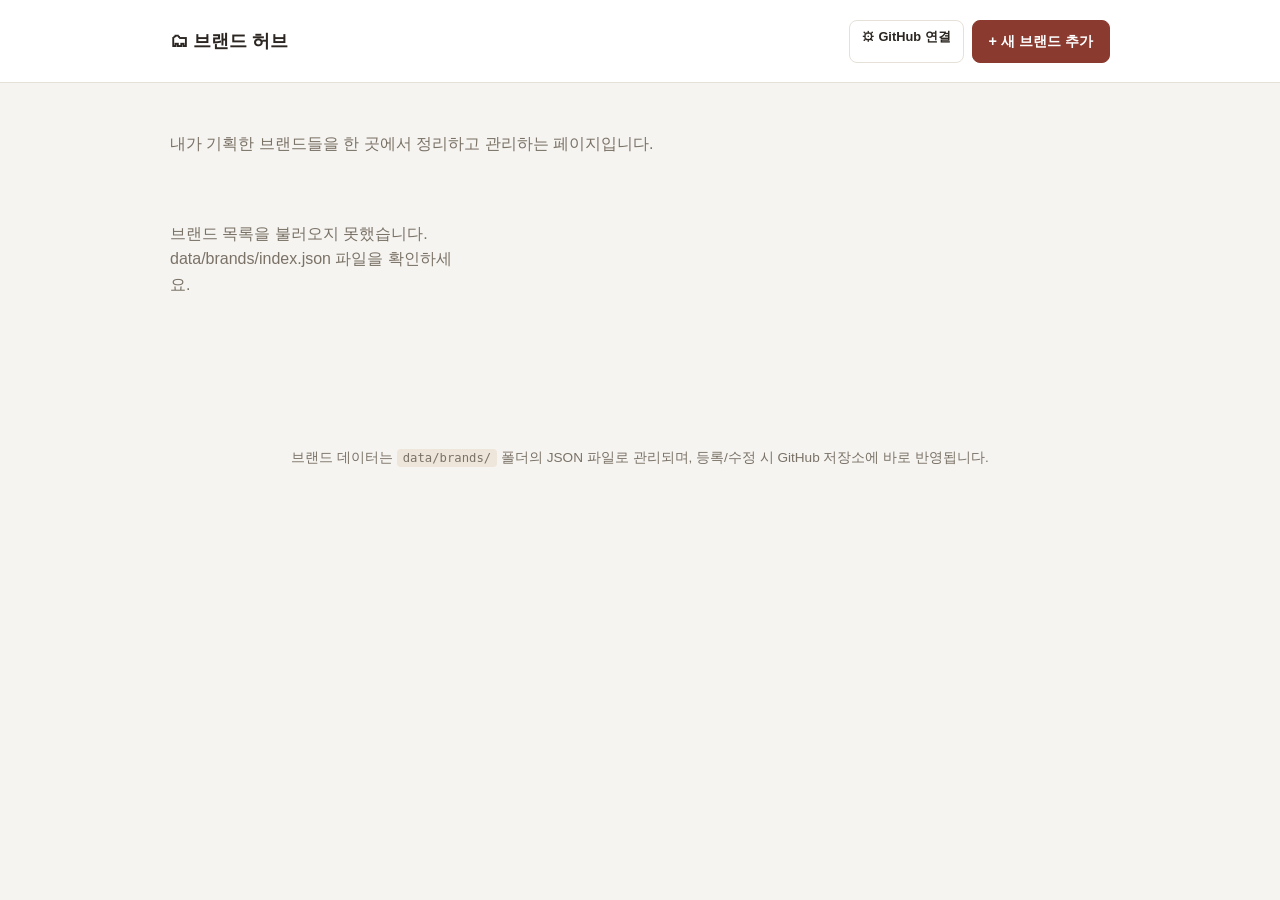
==== index.html @ 1b0bf281 "Add files via upload" ====
<!doctype html>
<html lang="ko">
<head>
<meta charset="UTF-8">
<meta name="viewport" content="width=device-width, initial-scale=1.0">
<title>브랜드 허브</title>
<link rel="stylesheet" href="assets/css/style.css">
</head>
<body>
<header class="topbar">
  <div class="topbar-inner">
    <h1 class="logo">🗂 브랜드 허브</h1>
    <div style="display:flex;gap:8px;">
      <a href="settings.html" class="btn btn-sm">⚙ GitHub 연결</a>
      <a href="add-brand.html" class="btn btn-primary">+ 새 브랜드 추가</a>
    </div>
  </div>
</header>

<main class="container">
  <p class="lead">내가 기획한 브랜드들을 한 곳에서 정리하고 관리하는 페이지입니다.</p>
  <div id="brand-grid" class="brand-grid">
    <p class="empty-msg">불러오는 중...</p>
  </div>
</main>

<footer class="footer">
  <p>브랜드 데이터는 <code>data/brands/</code> 폴더의 JSON 파일로 관리되며, 등록/수정 시 GitHub 저장소에 바로 반영됩니다.</p>
</footer>

<script src="assets/js/index.js"></script>
</body>
</html>
---- assets/css/style.css ----
:root{
  --bg:#f6f4f0;
  --card-bg:#ffffff;
  --text:#2b2621;
  --text-muted:#7a7267;
  --border:#e6e1d8;
  --accent:#8B3A2F;
  --accent-2:#4A3728;
  --danger:#c0392b;
  --ok:#2e7d32;
  --warn:#b8860b;
  --radius:12px;
  --shadow:0 2px 10px rgba(0,0,0,0.06);
  font-size:16px;
}

*{box-sizing:border-box;}
html,body{margin:0;padding:0;}
body{
  background:var(--bg);
  color:var(--text);
  font-family:-apple-system,BlinkMacSystemFont,"Malgun Gothic","Apple SD Gothic Neo",sans-serif;
  line-height:1.6;
}
a{color:inherit;text-decoration:none;}
img{max-width:100%;display:block;}
code{background:#eee6da;padding:2px 6px;border-radius:4px;font-size:.9em;}

.container{max-width:980px;margin:0 auto;padding:32px 20px 80px;}

.topbar{
  background:var(--card-bg);
  border-bottom:1px solid var(--border);
  position:sticky;top:0;z-index:10;
}
.topbar-inner{
  max-width:980px;margin:0 auto;padding:14px 20px;
  display:flex;align-items:center;justify-content:space-between;
}
.logo{font-size:1.15rem;font-weight:800;}
.badge{font-size:.85rem;color:var(--text-muted);}

.btn{
  display:inline-block;padding:9px 16px;border-radius:8px;
  border:1px solid var(--border);background:#fff;cursor:pointer;
  font-size:.9rem;font-weight:600;
}
.btn:hover{background:#f1ede6;}
.btn-primary{background:var(--accent);border-color:var(--accent);color:#fff;}
.btn-primary:hover{background:#752f26;}
.btn-danger{color:var(--danger);border-color:var(--danger);background:#fff;}
.btn-sm{padding:6px 12px;font-size:.8rem;}
.btn:disabled{opacity:.5;cursor:not-allowed;}

.lead{color:var(--text-muted);margin-bottom:28px;}

.brand-grid{
  display:grid;grid-template-columns:repeat(auto-fill,minmax(260px,1fr));
  gap:18px;
}
.brand-card{
  background:var(--card-bg);border:1px solid var(--border);border-radius:var(--radius);
  overflow:hidden;box-shadow:var(--shadow);transition:transform .15s ease;
}
.brand-card:hover{transform:translateY(-3px);}
.brand-card-color{height:8px;background:var(--brand-color,#8B3A2F);}
.brand-card-body{padding:18px;}
.brand-card-body h2{margin:0 0 6px;font-size:1.15rem;}
.brand-card .tagline{margin:0 0 8px;font-weight:600;color:var(--brand-color,#8B3A2F);}
.brand-card .summary{margin:0;color:var(--text-muted);font-size:.9rem;}

.empty-msg{color:var(--text-muted);padding:20px 0;}

.footer{text-align:center;color:var(--text-muted);font-size:.85rem;padding:20px;}

/* ---- Brand detail page ---- */
.brand-hero{
  background:var(--card-bg);border:1px solid var(--border);border-radius:var(--radius);
  padding:28px;margin-bottom:22px;box-shadow:var(--shadow);
  border-top:6px solid var(--brand-color,#8B3A2F);
  display:flex;justify-content:space-between;align-items:flex-start;gap:16px;flex-wrap:wrap;
}
.brand-hero h1{margin:0 0 6px;font-size:1.8rem;}
.brand-hero .tagline{font-size:1.1rem;font-weight:700;color:var(--brand-color,#8B3A2F);margin:0 0 10px;}
.brand-hero .swatches{display:flex;gap:8px;margin-top:14px;flex-wrap:wrap;}
.swatch-dot{width:26px;height:26px;border-radius:50%;border:2px solid #fff;box-shadow:0 0 0 1px var(--border);}

.tabs{
  display:flex;gap:4px;overflow-x:auto;border-bottom:2px solid var(--border);
  margin-bottom:22px;
}
.tab-btn{
  padding:10px 16px;background:none;border:none;cursor:pointer;
  font-size:.92rem;font-weight:600;color:var(--text-muted);white-space:nowrap;
  border-bottom:3px solid transparent;margin-bottom:-2px;
}
.tab-btn.active{color:var(--accent);border-bottom-color:var(--accent);}

.tab-panel{display:none;}
.tab-panel.active{display:block;animation:fade .15s ease;}
@keyframes fade{from{opacity:0}to{opacity:1}}

.section-block{background:var(--card-bg);border:1px solid var(--border);border-radius:var(--radius);padding:22px;margin-bottom:16px;box-shadow:var(--shadow);}
.section-block h3{margin-top:0;font-size:1rem;color:var(--text-muted);text-transform:uppercase;letter-spacing:.03em;}
.section-block p{margin:6px 0 0;white-space:pre-wrap;}

.color-grid{display:grid;grid-template-columns:repeat(auto-fill,minmax(160px,1fr));gap:14px;}
.color-card{border-radius:10px;overflow:hidden;border:1px solid var(--border);cursor:pointer;background:#fff;}
.color-swatch{height:80px;}
.color-info{padding:10px 12px;}
.color-info .name{font-weight:700;font-size:.9rem;}
.color-info .hex{font-family:monospace;color:var(--text-muted);font-size:.85rem;}
.color-info .usage{font-size:.8rem;color:var(--text-muted);margin-top:4px;}

.slogan-main{font-size:1.6rem;font-weight:800;color:var(--accent);margin:0 0 18px;}
.slogan-list{list-style:none;padding:0;margin:0;display:flex;flex-direction:column;gap:10px;}
.slogan-list li{background:#f1ede6;padding:12px 16px;border-radius:8px;font-weight:600;}

.menu-section-title{font-size:1.05rem;font-weight:800;margin:26px 0 12px;}
.menu-section-title:first-child{margin-top:0;}
.menu-grid{display:grid;grid-template-columns:repeat(auto-fill,minmax(220px,1fr));gap:16px;}
.menu-card{background:var(--card-bg);border:1px solid var(--border);border-radius:var(--radius);overflow:hidden;box-shadow:var(--shadow);}
.menu-card-img{height:130px;background:#eee6da;display:flex;align-items:center;justify-content:center;color:var(--text-muted);font-size:.85rem;}
.menu-card-img img{width:100%;height:100%;object-fit:cover;}
.menu-card-body{padding:14px;}
.menu-card-body h4{margin:0 0 4px;font-size:1rem;}
.menu-card-body .price{font-weight:800;color:var(--accent);}
.menu-card-body .desc{font-size:.85rem;color:var(--text-muted);margin-top:6px;}

.event-card,.season-card{
  background:var(--card-bg);border:1px solid var(--border);border-radius:var(--radius);
  padding:16px;margin-bottom:12px;box-shadow:var(--shadow);
}
.event-card .period,.season-card .period{font-size:.78rem;color:#fff;background:var(--accent-2);display:inline-block;padding:2px 10px;border-radius:20px;margin-bottom:8px;}
.event-card h4,.season-card h4{margin:0 0 6px;}

table{width:100%;border-collapse:collapse;font-size:.9rem;}
th,td{padding:9px 10px;border-bottom:1px solid var(--border);text-align:right;}
th:first-child,td:first-child{text-align:left;}
thead th{color:var(--text-muted);font-weight:700;background:#f1ede6;}
tfoot td{font-weight:800;background:#f1ede6;}

.rate-ok{color:var(--ok);font-weight:700;}
.rate-warn{color:var(--warn);font-weight:700;}
.rate-bad{color:var(--danger);font-weight:700;}

.calc-box{
  display:grid;grid-template-columns:repeat(auto-fit,minmax(160px,1fr));gap:12px;
  background:#f1ede6;padding:18px;border-radius:10px;margin:16px 0;align-items:end;
}
.field{display:flex;flex-direction:column;gap:6px;}
.field label{font-size:.8rem;color:var(--text-muted);font-weight:700;}
input,select,textarea{
  padding:9px 10px;border:1px solid var(--border);border-radius:8px;font-size:.92rem;
  font-family:inherit;background:#fff;color:var(--text);width:100%;
}
textarea{resize:vertical;}

.calc-result{display:flex;gap:20px;flex-wrap:wrap;margin-top:14px;}
.calc-result .item{background:#fff;border:1px solid var(--border);border-radius:8px;padding:12px 18px;min-width:120px;}
.calc-result .item .label{font-size:.78rem;color:var(--text-muted);}
.calc-result .item .value{font-size:1.25rem;font-weight:800;}

.row-actions{display:flex;justify-content:flex-end;gap:8px;}

/* ---- Add / edit brand form ---- */
.form-section{background:var(--card-bg);border:1px solid var(--border);border-radius:var(--radius);padding:22px;margin-bottom:18px;box-shadow:var(--shadow);}
.form-section h2{margin-top:0;font-size:1.05rem;}
.form-grid{display:grid;grid-template-columns:repeat(auto-fit,minmax(200px,1fr));gap:14px;}
.repeat-row{
  display:grid;grid-template-columns:repeat(auto-fit,minmax(140px,1fr)) auto;
  gap:10px;align-items:center;border:1px dashed var(--border);border-radius:8px;padding:12px;margin-bottom:10px;
}
.remove-btn{background:none;border:none;color:var(--danger);cursor:pointer;font-size:1.1rem;padding:4px 8px;}
.add-row-btn{margin-top:6px;}

pre#json-preview{
  background:#1e1a16;color:#f1ede6;padding:16px;border-radius:10px;overflow:auto;
  max-height:400px;font-size:.82rem;
}

.hint{font-size:.82rem;color:var(--text-muted);margin-top:4px;}
.step{display:flex;gap:12px;margin-bottom:14px;align-items:flex-start;}
.step-num{background:var(--accent);color:#fff;border-radius:50%;width:26px;height:26px;flex:none;display:flex;align-items:center;justify-content:center;font-weight:800;font-size:.85rem;}

/* GitHub connection banner */
.gh-banner{
  display:flex;justify-content:space-between;align-items:center;gap:12px;flex-wrap:wrap;
  padding:14px 18px;border-radius:10px;margin-bottom:20px;font-size:.9rem;
}
.gh-banner.warn{background:#fdf0e6;border:1px solid #eecfa8;color:#8a5a1c;}
.gh-banner.ok{background:#e9f5ea;border:1px solid #b9dcbb;color:#255c2a;}

.submit-status{margin-top:12px;font-weight:700;}
.submit-status.err{color:var(--danger);}
.submit-status.ok{color:var(--ok);}

details.advanced{margin-top:10px;}
details.advanced summary{cursor:pointer;color:var(--text-muted);font-size:.85rem;font-weight:600;}
details.advanced .adv-body{margin-top:10px;}

@media(max-width:640px){
  .container{padding:20px 14px 60px;}
  .brand-hero{padding:20px;}
}
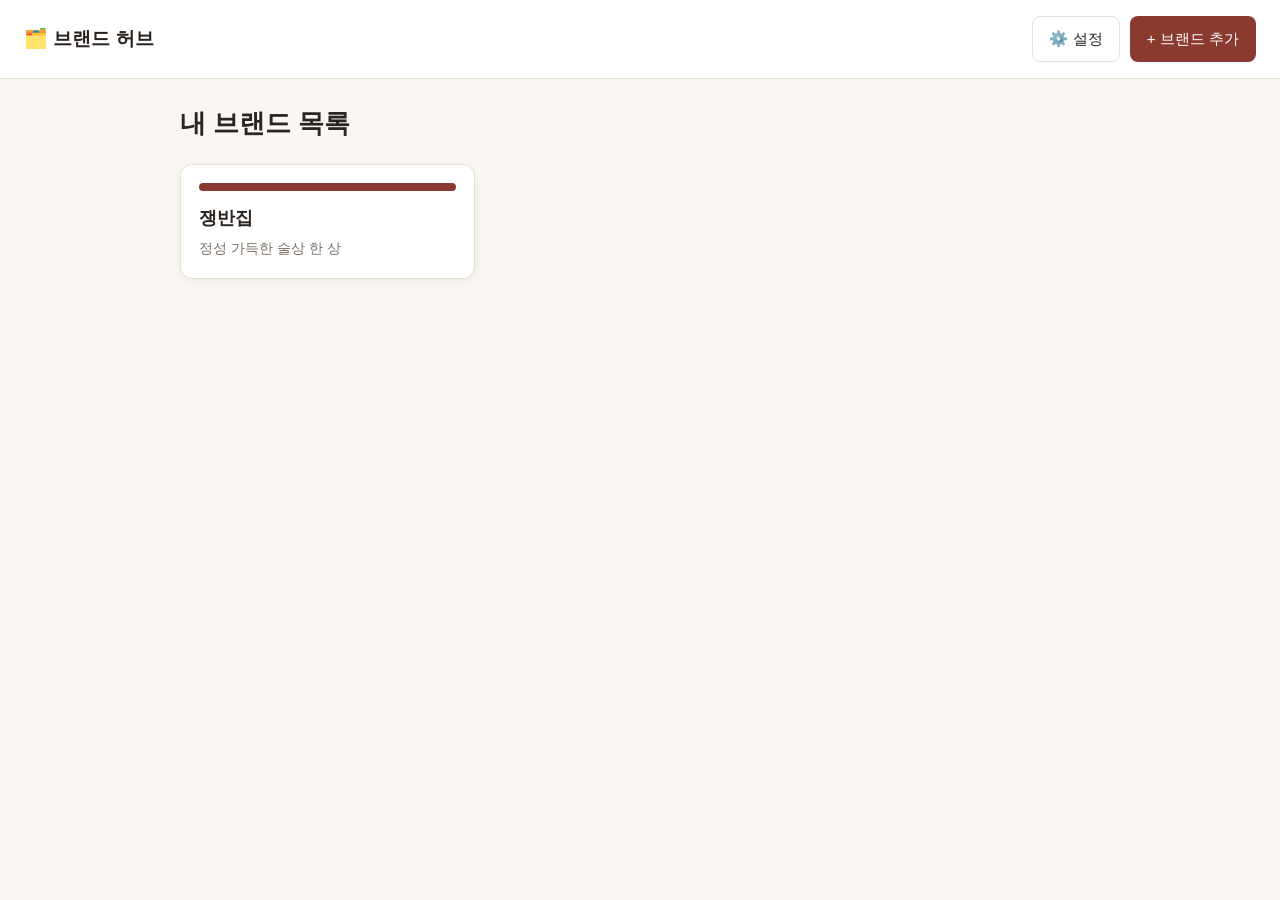
==== commit f2ee43aa: "Add files via upload" ====
--- a/index.html
+++ b/index.html
@@ -1,4 +1,4 @@
-<!doctype html>
+<!DOCTYPE html>
 <html lang="ko">
 <head>
 <meta charset="UTF-8">
@@ -7,27 +7,23 @@
 <link rel="stylesheet" href="assets/css/style.css">
 </head>
 <body>
-<header class="topbar">
-  <div class="topbar-inner">
-    <h1 class="logo">🗂 브랜드 허브</h1>
-    <div style="display:flex;gap:8px;">
-      <a href="settings.html" class="btn btn-sm">⚙ GitHub 연결</a>
-      <a href="add-brand.html" class="btn btn-primary">+ 새 브랜드 추가</a>
+  <header class="site-header">
+    <a class="logo" href="index.html">🗂️ 브랜드 허브</a>
+    <nav>
+      <a class="btn" href="settings.html">⚙️ 설정</a>
+      <a class="btn btn-primary" href="add-brand.html">+ 브랜드 추가</a>
+    </nav>
+  </header>
+
+  <main class="container">
+    <div class="page-title-row">
+      <h1>내 브랜드 목록</h1>
     </div>
-  </div>
-</header>
+    <div id="brand-list" class="brand-grid">
+      <p class="empty-msg">불러오는 중...</p>
+    </div>
+  </main>
 
-<main class="container">
-  <p class="lead">내가 기획한 브랜드들을 한 곳에서 정리하고 관리하는 페이지입니다.</p>
-  <div id="brand-grid" class="brand-grid">
-    <p class="empty-msg">불러오는 중...</p>
-  </div>
-</main>
-
-<footer class="footer">
-  <p>브랜드 데이터는 <code>data/brands/</code> 폴더의 JSON 파일로 관리되며, 등록/수정 시 GitHub 저장소에 바로 반영됩니다.</p>
-</footer>
-
-<script src="assets/js/index.js"></script>
+  <script src="assets/js/index.js"></script>
 </body>
 </html>
--- a/assets/css/style.css
+++ b/assets/css/style.css
@@ -1,205 +1,330 @@
-:root{
-  --bg:#f6f4f0;
-  --card-bg:#ffffff;
-  --text:#2b2621;
-  --text-muted:#7a7267;
-  --border:#e6e1d8;
-  --accent:#8B3A2F;
-  --accent-2:#4A3728;
-  --danger:#c0392b;
-  --ok:#2e7d32;
-  --warn:#b8860b;
-  --radius:12px;
-  --shadow:0 2px 10px rgba(0,0,0,0.06);
-  font-size:16px;
-}
-
-*{box-sizing:border-box;}
-html,body{margin:0;padding:0;}
-body{
-  background:var(--bg);
-  color:var(--text);
-  font-family:-apple-system,BlinkMacSystemFont,"Malgun Gothic","Apple SD Gothic Neo",sans-serif;
-  line-height:1.6;
-}
-a{color:inherit;text-decoration:none;}
-img{max-width:100%;display:block;}
-code{background:#eee6da;padding:2px 6px;border-radius:4px;font-size:.9em;}
-
-.container{max-width:980px;margin:0 auto;padding:32px 20px 80px;}
-
-.topbar{
-  background:var(--card-bg);
-  border-bottom:1px solid var(--border);
-  position:sticky;top:0;z-index:10;
-}
-.topbar-inner{
-  max-width:980px;margin:0 auto;padding:14px 20px;
-  display:flex;align-items:center;justify-content:space-between;
-}
-.logo{font-size:1.15rem;font-weight:800;}
-.badge{font-size:.85rem;color:var(--text-muted);}
-
-.btn{
-  display:inline-block;padding:9px 16px;border-radius:8px;
-  border:1px solid var(--border);background:#fff;cursor:pointer;
-  font-size:.9rem;font-weight:600;
-}
-.btn:hover{background:#f1ede6;}
-.btn-primary{background:var(--accent);border-color:var(--accent);color:#fff;}
-.btn-primary:hover{background:#752f26;}
-.btn-danger{color:var(--danger);border-color:var(--danger);background:#fff;}
-.btn-sm{padding:6px 12px;font-size:.8rem;}
-.btn:disabled{opacity:.5;cursor:not-allowed;}
-
-.lead{color:var(--text-muted);margin-bottom:28px;}
-
-.brand-grid{
-  display:grid;grid-template-columns:repeat(auto-fill,minmax(260px,1fr));
-  gap:18px;
-}
-.brand-card{
-  background:var(--card-bg);border:1px solid var(--border);border-radius:var(--radius);
-  overflow:hidden;box-shadow:var(--shadow);transition:transform .15s ease;
-}
-.brand-card:hover{transform:translateY(-3px);}
-.brand-card-color{height:8px;background:var(--brand-color,#8B3A2F);}
-.brand-card-body{padding:18px;}
-.brand-card-body h2{margin:0 0 6px;font-size:1.15rem;}
-.brand-card .tagline{margin:0 0 8px;font-weight:600;color:var(--brand-color,#8B3A2F);}
-.brand-card .summary{margin:0;color:var(--text-muted);font-size:.9rem;}
-
-.empty-msg{color:var(--text-muted);padding:20px 0;}
-
-.footer{text-align:center;color:var(--text-muted);font-size:.85rem;padding:20px;}
-
-/* ---- Brand detail page ---- */
-.brand-hero{
-  background:var(--card-bg);border:1px solid var(--border);border-radius:var(--radius);
-  padding:28px;margin-bottom:22px;box-shadow:var(--shadow);
-  border-top:6px solid var(--brand-color,#8B3A2F);
-  display:flex;justify-content:space-between;align-items:flex-start;gap:16px;flex-wrap:wrap;
-}
-.brand-hero h1{margin:0 0 6px;font-size:1.8rem;}
-.brand-hero .tagline{font-size:1.1rem;font-weight:700;color:var(--brand-color,#8B3A2F);margin:0 0 10px;}
-.brand-hero .swatches{display:flex;gap:8px;margin-top:14px;flex-wrap:wrap;}
-.swatch-dot{width:26px;height:26px;border-radius:50%;border:2px solid #fff;box-shadow:0 0 0 1px var(--border);}
-
-.tabs{
-  display:flex;gap:4px;overflow-x:auto;border-bottom:2px solid var(--border);
-  margin-bottom:22px;
-}
-.tab-btn{
-  padding:10px 16px;background:none;border:none;cursor:pointer;
-  font-size:.92rem;font-weight:600;color:var(--text-muted);white-space:nowrap;
-  border-bottom:3px solid transparent;margin-bottom:-2px;
-}
-.tab-btn.active{color:var(--accent);border-bottom-color:var(--accent);}
-
-.tab-panel{display:none;}
-.tab-panel.active{display:block;animation:fade .15s ease;}
-@keyframes fade{from{opacity:0}to{opacity:1}}
-
-.section-block{background:var(--card-bg);border:1px solid var(--border);border-radius:var(--radius);padding:22px;margin-bottom:16px;box-shadow:var(--shadow);}
-.section-block h3{margin-top:0;font-size:1rem;color:var(--text-muted);text-transform:uppercase;letter-spacing:.03em;}
-.section-block p{margin:6px 0 0;white-space:pre-wrap;}
-
-.color-grid{display:grid;grid-template-columns:repeat(auto-fill,minmax(160px,1fr));gap:14px;}
-.color-card{border-radius:10px;overflow:hidden;border:1px solid var(--border);cursor:pointer;background:#fff;}
-.color-swatch{height:80px;}
-.color-info{padding:10px 12px;}
-.color-info .name{font-weight:700;font-size:.9rem;}
-.color-info .hex{font-family:monospace;color:var(--text-muted);font-size:.85rem;}
-.color-info .usage{font-size:.8rem;color:var(--text-muted);margin-top:4px;}
-
-.slogan-main{font-size:1.6rem;font-weight:800;color:var(--accent);margin:0 0 18px;}
-.slogan-list{list-style:none;padding:0;margin:0;display:flex;flex-direction:column;gap:10px;}
-.slogan-list li{background:#f1ede6;padding:12px 16px;border-radius:8px;font-weight:600;}
-
-.menu-section-title{font-size:1.05rem;font-weight:800;margin:26px 0 12px;}
-.menu-section-title:first-child{margin-top:0;}
-.menu-grid{display:grid;grid-template-columns:repeat(auto-fill,minmax(220px,1fr));gap:16px;}
-.menu-card{background:var(--card-bg);border:1px solid var(--border);border-radius:var(--radius);overflow:hidden;box-shadow:var(--shadow);}
-.menu-card-img{height:130px;background:#eee6da;display:flex;align-items:center;justify-content:center;color:var(--text-muted);font-size:.85rem;}
-.menu-card-img img{width:100%;height:100%;object-fit:cover;}
-.menu-card-body{padding:14px;}
-.menu-card-body h4{margin:0 0 4px;font-size:1rem;}
-.menu-card-body .price{font-weight:800;color:var(--accent);}
-.menu-card-body .desc{font-size:.85rem;color:var(--text-muted);margin-top:6px;}
-
-.event-card,.season-card{
-  background:var(--card-bg);border:1px solid var(--border);border-radius:var(--radius);
-  padding:16px;margin-bottom:12px;box-shadow:var(--shadow);
-}
-.event-card .period,.season-card .period{font-size:.78rem;color:#fff;background:var(--accent-2);display:inline-block;padding:2px 10px;border-radius:20px;margin-bottom:8px;}
-.event-card h4,.season-card h4{margin:0 0 6px;}
-
-table{width:100%;border-collapse:collapse;font-size:.9rem;}
-th,td{padding:9px 10px;border-bottom:1px solid var(--border);text-align:right;}
-th:first-child,td:first-child{text-align:left;}
-thead th{color:var(--text-muted);font-weight:700;background:#f1ede6;}
-tfoot td{font-weight:800;background:#f1ede6;}
-
-.rate-ok{color:var(--ok);font-weight:700;}
-.rate-warn{color:var(--warn);font-weight:700;}
-.rate-bad{color:var(--danger);font-weight:700;}
-
-.calc-box{
-  display:grid;grid-template-columns:repeat(auto-fit,minmax(160px,1fr));gap:12px;
-  background:#f1ede6;padding:18px;border-radius:10px;margin:16px 0;align-items:end;
-}
-.field{display:flex;flex-direction:column;gap:6px;}
-.field label{font-size:.8rem;color:var(--text-muted);font-weight:700;}
-input,select,textarea{
-  padding:9px 10px;border:1px solid var(--border);border-radius:8px;font-size:.92rem;
-  font-family:inherit;background:#fff;color:var(--text);width:100%;
-}
-textarea{resize:vertical;}
-
-.calc-result{display:flex;gap:20px;flex-wrap:wrap;margin-top:14px;}
-.calc-result .item{background:#fff;border:1px solid var(--border);border-radius:8px;padding:12px 18px;min-width:120px;}
-.calc-result .item .label{font-size:.78rem;color:var(--text-muted);}
-.calc-result .item .value{font-size:1.25rem;font-weight:800;}
-
-.row-actions{display:flex;justify-content:flex-end;gap:8px;}
-
-/* ---- Add / edit brand form ---- */
-.form-section{background:var(--card-bg);border:1px solid var(--border);border-radius:var(--radius);padding:22px;margin-bottom:18px;box-shadow:var(--shadow);}
-.form-section h2{margin-top:0;font-size:1.05rem;}
-.form-grid{display:grid;grid-template-columns:repeat(auto-fit,minmax(200px,1fr));gap:14px;}
-.repeat-row{
-  display:grid;grid-template-columns:repeat(auto-fit,minmax(140px,1fr)) auto;
-  gap:10px;align-items:center;border:1px dashed var(--border);border-radius:8px;padding:12px;margin-bottom:10px;
-}
-.remove-btn{background:none;border:none;color:var(--danger);cursor:pointer;font-size:1.1rem;padding:4px 8px;}
-.add-row-btn{margin-top:6px;}
-
-pre#json-preview{
-  background:#1e1a16;color:#f1ede6;padding:16px;border-radius:10px;overflow:auto;
-  max-height:400px;font-size:.82rem;
-}
-
-.hint{font-size:.82rem;color:var(--text-muted);margin-top:4px;}
-.step{display:flex;gap:12px;margin-bottom:14px;align-items:flex-start;}
-.step-num{background:var(--accent);color:#fff;border-radius:50%;width:26px;height:26px;flex:none;display:flex;align-items:center;justify-content:center;font-weight:800;font-size:.85rem;}
-
-/* GitHub connection banner */
-.gh-banner{
-  display:flex;justify-content:space-between;align-items:center;gap:12px;flex-wrap:wrap;
-  padding:14px 18px;border-radius:10px;margin-bottom:20px;font-size:.9rem;
-}
-.gh-banner.warn{background:#fdf0e6;border:1px solid #eecfa8;color:#8a5a1c;}
-.gh-banner.ok{background:#e9f5ea;border:1px solid #b9dcbb;color:#255c2a;}
-
-.submit-status{margin-top:12px;font-weight:700;}
-.submit-status.err{color:var(--danger);}
-.submit-status.ok{color:var(--ok);}
-
-details.advanced{margin-top:10px;}
-details.advanced summary{cursor:pointer;color:var(--text-muted);font-size:.85rem;font-weight:600;}
-details.advanced .adv-body{margin-top:10px;}
-
-@media(max-width:640px){
-  .container{padding:20px 14px 60px;}
-  .brand-hero{padding:20px;}
-}
+:root {
+  --brand-color: #8B3A2F;
+  --bg: #faf7f2;
+  --surface: #ffffff;
+  --border: #e8e0d6;
+  --text: #2b2420;
+  --text-muted: #7a7167;
+  --radius: 12px;
+  --shadow: 0 2px 10px rgba(0,0,0,0.06);
+}
+
+* { box-sizing: border-box; }
+
+body {
+  margin: 0;
+  font-family: "Pretendard", "Apple SD Gothic Neo", "Malgun Gothic", sans-serif;
+  background: var(--bg);
+  color: var(--text);
+  line-height: 1.6;
+}
+
+a { color: inherit; }
+
+.site-header {
+  display: flex;
+  align-items: center;
+  justify-content: space-between;
+  padding: 16px 24px;
+  background: var(--surface);
+  border-bottom: 1px solid var(--border);
+  position: sticky;
+  top: 0;
+  z-index: 10;
+}
+.site-header .logo {
+  font-weight: 700;
+  font-size: 1.2rem;
+  text-decoration: none;
+  color: var(--text);
+}
+.site-header nav { display: flex; gap: 10px; }
+
+.container {
+  max-width: 960px;
+  margin: 0 auto;
+  padding: 24px 20px 80px;
+}
+
+.btn {
+  display: inline-flex;
+  align-items: center;
+  gap: 6px;
+  padding: 10px 16px;
+  border-radius: 8px;
+  border: 1px solid var(--border);
+  background: var(--surface);
+  color: var(--text);
+  text-decoration: none;
+  font-size: 0.95rem;
+  cursor: pointer;
+  transition: background .15s, transform .1s;
+}
+.btn:hover { background: #f2ede5; }
+.btn-primary {
+  background: var(--brand-color, #8B3A2F);
+  border-color: transparent;
+  color: #fff;
+}
+.btn-primary:hover { opacity: 0.9; background: var(--brand-color, #8B3A2F); }
+.btn-sm { padding: 6px 12px; font-size: 0.85rem; }
+
+/* ---- brand list (index) ---- */
+.page-title-row {
+  display: flex;
+  justify-content: space-between;
+  align-items: center;
+  margin-bottom: 20px;
+}
+.page-title-row h1 { margin: 0; font-size: 1.6rem; }
+
+.brand-grid {
+  display: grid;
+  grid-template-columns: repeat(auto-fill, minmax(240px, 1fr));
+  gap: 18px;
+}
+.brand-card {
+  display: block;
+  background: var(--surface);
+  border: 1px solid var(--border);
+  border-radius: var(--radius);
+  padding: 18px;
+  text-decoration: none;
+  color: var(--text);
+  box-shadow: var(--shadow);
+  transition: transform .15s;
+}
+.brand-card:hover { transform: translateY(-2px); }
+.brand-card .swatch-bar {
+  height: 8px;
+  border-radius: 4px;
+  margin-bottom: 12px;
+}
+.brand-card h3 { margin: 0 0 4px; font-size: 1.15rem; }
+.brand-card p { margin: 0; color: var(--text-muted); font-size: 0.9rem; }
+
+.empty-msg { color: var(--text-muted); padding: 20px 0; }
+
+/* ---- brand detail ---- */
+.brand-hero {
+  display: flex;
+  justify-content: space-between;
+  align-items: flex-start;
+  gap: 16px;
+  padding: 24px;
+  border-radius: var(--radius);
+  background: color-mix(in srgb, var(--brand-color) 8%, white);
+  border: 1px solid var(--border);
+  margin-bottom: 20px;
+}
+.brand-hero h1 { margin: 0 0 6px; }
+.brand-hero .tagline { margin: 0 0 10px; color: var(--text-muted); }
+.swatches { display: flex; gap: 6px; }
+.swatch-dot { width: 20px; height: 20px; border-radius: 50%; border: 2px solid #fff; box-shadow: 0 0 0 1px var(--border); }
+
+.tabs {
+  display: flex;
+  flex-wrap: wrap;
+  gap: 6px;
+  border-bottom: 1px solid var(--border);
+  margin-bottom: 20px;
+}
+.tab-btn {
+  padding: 10px 14px;
+  border: none;
+  background: none;
+  font-size: 0.92rem;
+  color: var(--text-muted);
+  cursor: pointer;
+  border-bottom: 2px solid transparent;
+}
+.tab-btn.active {
+  color: var(--text);
+  border-bottom-color: var(--brand-color, #8B3A2F);
+  font-weight: 600;
+}
+.tab-panel { display: none; }
+.tab-panel.active { display: block; }
+
+.section-block { margin-bottom: 24px; }
+.section-block h3 { margin: 0 0 8px; font-size: 1.05rem; }
+
+.slogan-main { font-size: 1.4rem; font-weight: 700; margin: 0 0 12px; }
+.slogan-list { padding-left: 20px; color: var(--text-muted); }
+
+.color-grid { display: grid; grid-template-columns: repeat(auto-fill, minmax(180px, 1fr)); gap: 12px; }
+.color-card { display: flex; align-items: center; gap: 12px; padding: 10px; border: 1px solid var(--border); border-radius: 10px; background: var(--surface); cursor: pointer; }
+.color-swatch { width: 42px; height: 42px; border-radius: 8px; flex-shrink: 0; border: 1px solid rgba(0,0,0,0.08); }
+.color-info .name { font-weight: 600; }
+.color-info .hex { font-size: 0.85rem; color: var(--text-muted); }
+.color-info .usage { font-size: 0.8rem; color: var(--text-muted); }
+
+.menu-section-title { font-weight: 700; margin: 18px 0 10px; }
+.menu-grid { display: grid; grid-template-columns: repeat(auto-fill, minmax(180px, 1fr)); gap: 14px; }
+.menu-card { border: 1px solid var(--border); border-radius: 10px; overflow: hidden; background: var(--surface); }
+.menu-card-img { height: 130px; display: flex; align-items: center; justify-content: center; background: #f2ede5; color: var(--text-muted); font-size: 0.85rem; overflow: hidden; }
+.menu-card-img img { width: 100%; height: 100%; object-fit: cover; }
+.menu-card-body { padding: 10px 12px; }
+.menu-card-body h4 { margin: 0 0 4px; font-size: 0.98rem; }
+.menu-card-body .price { font-weight: 700; color: var(--brand-color, #8B3A2F); }
+.menu-card-body .desc { font-size: 0.85rem; color: var(--text-muted); margin-top: 4px; }
+
+.season-card, .event-card {
+  border: 1px solid var(--border);
+  border-radius: 10px;
+  padding: 14px 16px;
+  margin-bottom: 12px;
+  background: var(--surface);
+}
+.season-card .period, .event-card .period {
+  display: inline-block;
+  font-size: 0.78rem;
+  background: #f2ede5;
+  color: var(--text-muted);
+  padding: 2px 8px;
+  border-radius: 999px;
+  margin-bottom: 6px;
+}
+.season-card h4, .event-card h4 { margin: 0 0 4px; }
+
+.file-list { list-style: none; padding: 0; margin: 0; }
+.file-list-item {
+  display: flex;
+  align-items: center;
+  justify-content: space-between;
+  gap: 12px;
+  padding: 12px 14px;
+  border: 1px solid var(--border);
+  border-radius: 10px;
+  background: var(--surface);
+  margin-bottom: 10px;
+}
+.file-list-name { font-weight: 500; }
+.file-pending { opacity: 0.6; cursor: default; pointer-events: none; }
+
+.calc-box { display: flex; flex-wrap: wrap; gap: 14px; align-items: flex-end; }
+.calc-box .field { display: flex; flex-direction: column; gap: 4px; }
+.calc-box .field label { font-size: 0.85rem; color: var(--text-muted); }
+.calc-box input { padding: 8px 10px; border: 1px solid var(--border); border-radius: 8px; font-size: 0.95rem; width: 160px; }
+
+.calc-result { display: flex; flex-wrap: wrap; gap: 20px; margin-top: 16px; }
+.calc-result .item { }
+.calc-result .label { font-size: 0.8rem; color: var(--text-muted); }
+.calc-result .value { font-size: 1.3rem; font-weight: 700; }
+
+table { width: 100%; border-collapse: collapse; margin-top: 8px; }
+th, td { text-align: right; padding: 8px 10px; border-bottom: 1px solid var(--border); font-size: 0.9rem; }
+th:first-child, td:first-child { text-align: left; }
+tfoot td { font-weight: 700; }
+
+.rate-ok { color: #2f7d4f; }
+.rate-warn { color: #b8860b; }
+.rate-bad { color: #c0392b; }
+
+.remove-btn {
+  border: none;
+  background: none;
+  cursor: pointer;
+  color: var(--text-muted);
+  font-size: 1rem;
+}
+.add-row-btn { margin-top: 10px; }
+
+.hint { font-size: 0.82rem; color: var(--text-muted); }
+
+/* ---- forms (add/edit brand, settings) ---- */
+.form-card {
+  background: var(--surface);
+  border: 1px solid var(--border);
+  border-radius: var(--radius);
+  padding: 24px;
+  box-shadow: var(--shadow);
+}
+.field-row { margin-bottom: 16px; }
+.field-row label { display: block; font-size: 0.88rem; font-weight: 600; margin-bottom: 6px; }
+.field-row input[type=text],
+.field-row input[type=number],
+.field-row input[type=url],
+.field-row textarea {
+  width: 100%;
+  padding: 10px 12px;
+  border: 1px solid var(--border);
+  border-radius: 8px;
+  font-size: 0.95rem;
+  font-family: inherit;
+}
+.field-row textarea { min-height: 90px; resize: vertical; }
+.field-row input[type=color] { width: 60px; height: 38px; padding: 2px; border: 1px solid var(--border); border-radius: 8px; }
+
+.repeater-row {
+  border: 1px solid var(--border);
+  border-radius: 10px;
+  padding: 14px;
+  margin-bottom: 12px;
+  background: #fcfaf6;
+  position: relative;
+}
+.repeater-row .row-fields { display: flex; flex-wrap: wrap; gap: 10px; }
+.repeater-row .row-fields > div { flex: 1 1 160px; }
+.repeater-row .remove-row-btn {
+  position: absolute;
+  top: 8px;
+  right: 8px;
+  border: none;
+  background: none;
+  color: var(--text-muted);
+  cursor: pointer;
+  font-size: 1rem;
+}
+
+.image-field-mini, .file-field-mini { display: flex; flex-direction: column; gap: 6px; }
+.image-field-mini label, .file-field-mini label { font-size: 0.82rem; color: var(--text-muted); font-weight: 500; margin: 0; }
+.image-field-mini img.thumb { max-height: 70px; border-radius: 6px; display: block; }
+.file-field-info { font-size: 0.85rem; }
+.file-field-info a { color: var(--brand-color, #8B3A2F); text-decoration: underline; }
+.file-upload-btn { position: relative; overflow: hidden; display: inline-block; text-align: center; }
+
+.tabs-form-nav {
+  display: flex;
+  flex-wrap: wrap;
+  gap: 6px;
+  margin-bottom: 20px;
+  border-bottom: 1px solid var(--border);
+}
+.tabs-form-nav button {
+  padding: 9px 12px;
+  border: none;
+  background: none;
+  color: var(--text-muted);
+  font-size: 0.88rem;
+  cursor: pointer;
+  border-bottom: 2px solid transparent;
+}
+.tabs-form-nav button.active { color: var(--text); font-weight: 600; border-bottom-color: var(--brand-color, #8B3A2F); }
+
+.save-bar {
+  display: flex;
+  align-items: center;
+  gap: 12px;
+  margin-top: 24px;
+  padding-top: 20px;
+  border-top: 1px solid var(--border);
+}
+#submit-status { font-size: 0.88rem; color: var(--text-muted); }
+
+details.advanced { margin-top: 20px; font-size: 0.88rem; color: var(--text-muted); }
+details.advanced summary { cursor: pointer; }
+#json-preview {
+  width: 100%;
+  min-height: 160px;
+  font-family: monospace;
+  font-size: 0.8rem;
+  margin-top: 10px;
+  padding: 10px;
+  border: 1px solid var(--border);
+  border-radius: 8px;
+}
+
+@media (max-width: 640px) {
+  .brand-hero { flex-direction: column; }
+}
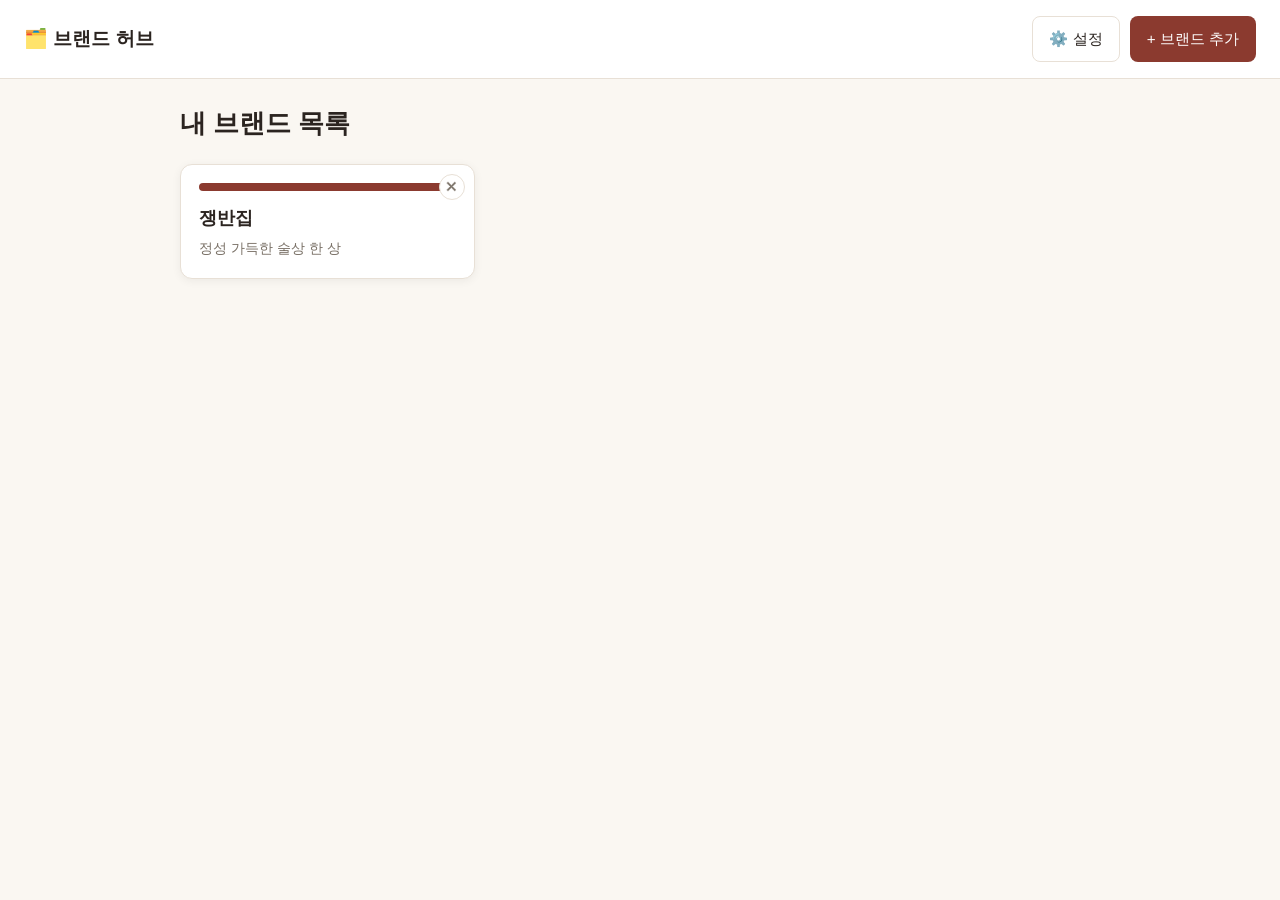
==== commit 852fe908: "Add files via upload" ====
--- a/index.html
+++ b/index.html
@@ -24,6 +24,7 @@
     </div>
   </main>
 
+  <script src="assets/js/github-api.js"></script>
   <script src="assets/js/index.js"></script>
 </body>
 </html>
--- a/assets/css/style.css
+++ b/assets/css/style.css
@@ -68,6 +68,8 @@
 }
 .btn-primary:hover { opacity: 0.9; background: var(--brand-color, #8B3A2F); }
 .btn-sm { padding: 6px 12px; font-size: 0.85rem; }
+.btn-danger { color: #c0392b; border-color: #f0d3ce; }
+.btn-danger:hover { background: #fdf1ef; }
 
 /* ---- brand list (index) ---- */
 .page-title-row {
@@ -83,6 +85,7 @@
   grid-template-columns: repeat(auto-fill, minmax(240px, 1fr));
   gap: 18px;
 }
+.brand-card-wrap { position: relative; }
 .brand-card {
   display: block;
   background: var(--surface);
@@ -102,6 +105,25 @@
 }
 .brand-card h3 { margin: 0 0 4px; font-size: 1.15rem; }
 .brand-card p { margin: 0; color: var(--text-muted); font-size: 0.9rem; }
+
+.brand-delete-btn {
+  position: absolute;
+  top: 10px;
+  right: 10px;
+  width: 26px;
+  height: 26px;
+  line-height: 26px;
+  text-align: center;
+  padding: 0;
+  border-radius: 50%;
+  border: 1px solid var(--border);
+  background: var(--surface);
+  color: var(--text-muted);
+  cursor: pointer;
+  font-size: 0.85rem;
+  z-index: 2;
+}
+.brand-delete-btn:hover { background: #fdf1ef; color: #c0392b; border-color: #f0d3ce; }
 
 .empty-msg { color: var(--text-muted); padding: 20px 0; }
 
@@ -119,6 +141,7 @@
 }
 .brand-hero h1 { margin: 0 0 6px; }
 .brand-hero .tagline { margin: 0 0 10px; color: var(--text-muted); }
+.brand-hero .hero-actions { display: flex; gap: 8px; }
 .swatches { display: flex; gap: 6px; }
 .swatch-dot { width: 20px; height: 20px; border-radius: 50%; border: 2px solid #fff; box-shadow: 0 0 0 1px var(--border); }
 
@@ -256,6 +279,11 @@
 .field-row textarea { min-height: 90px; resize: vertical; }
 .field-row input[type=color] { width: 60px; height: 38px; padding: 2px; border: 1px solid var(--border); border-radius: 8px; }
 
+/* Tabbed form panels (add-brand.html). Without these two rules every panel
+   stacks and shows at once instead of only the active tab. */
+.form-panel { display: none; }
+.form-panel.active { display: block; }
+
 .repeater-row {
   border: 1px solid var(--border);
   border-radius: 10px;
